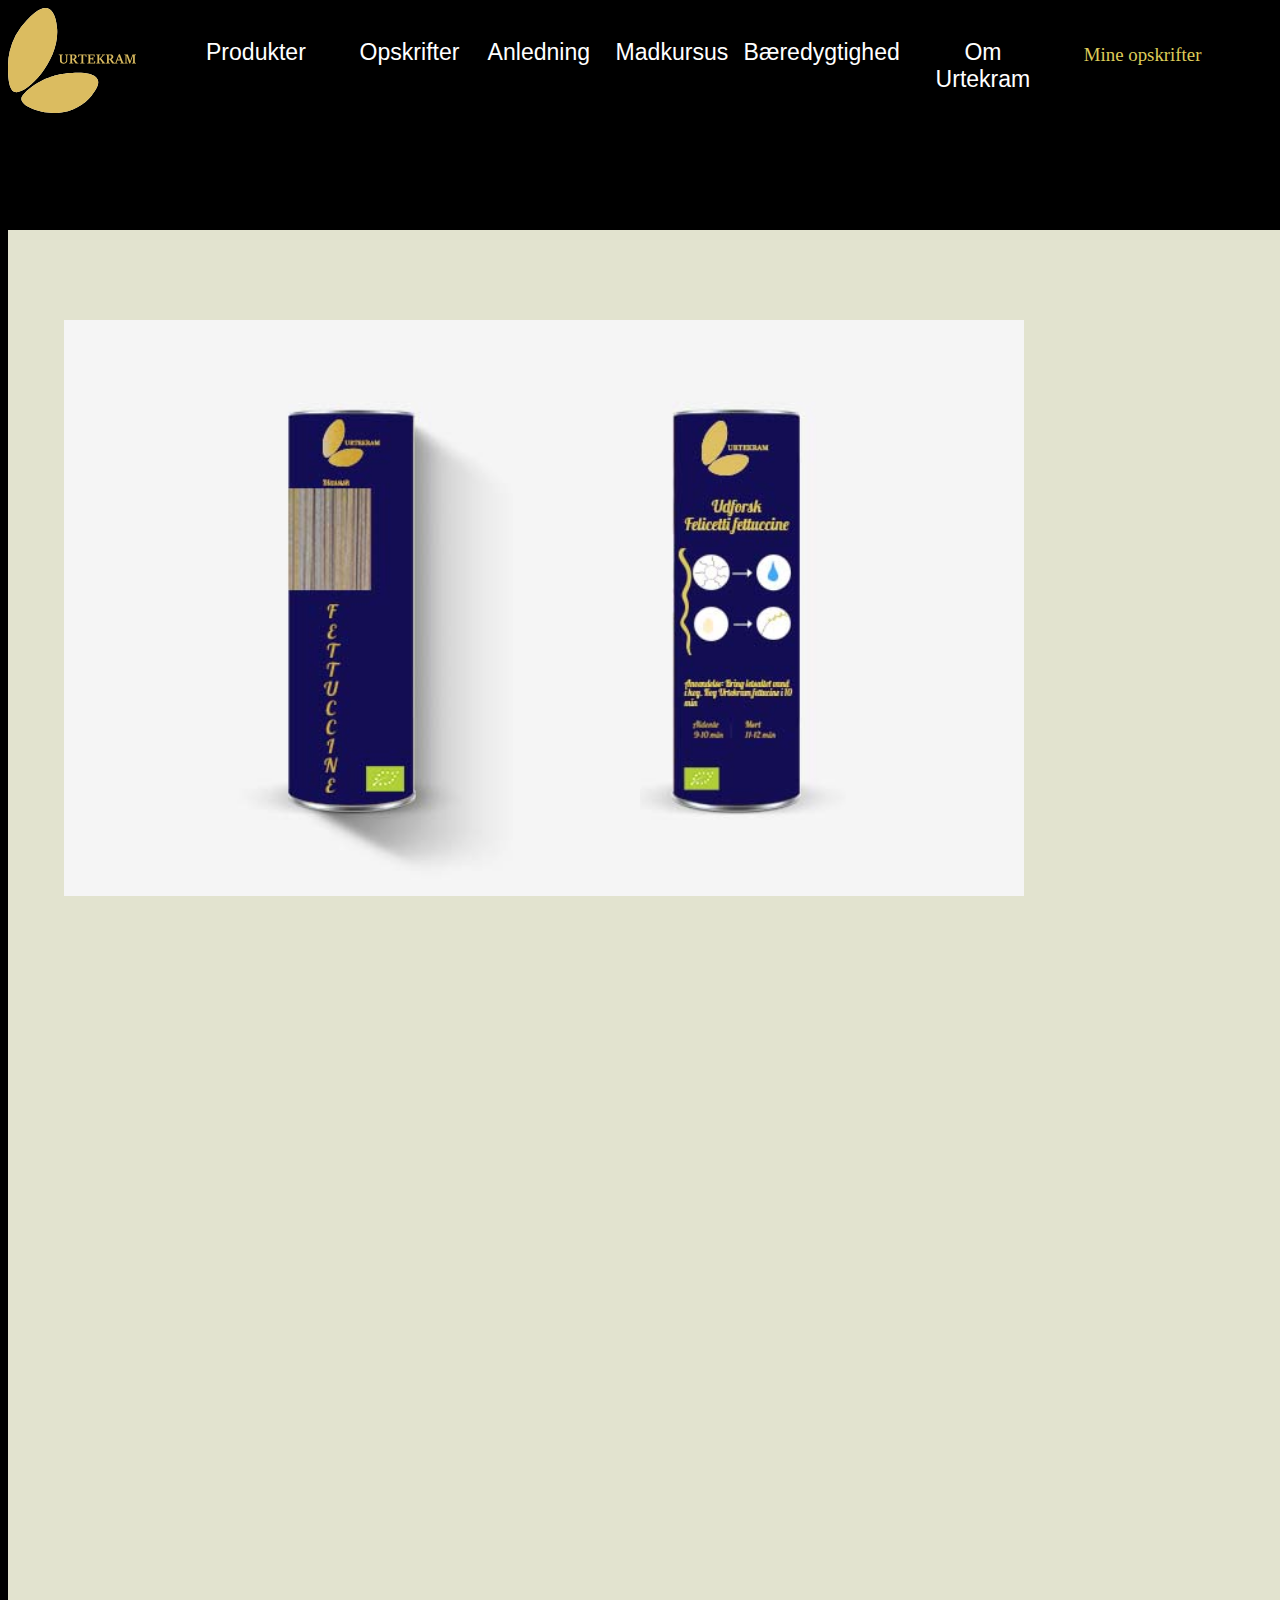
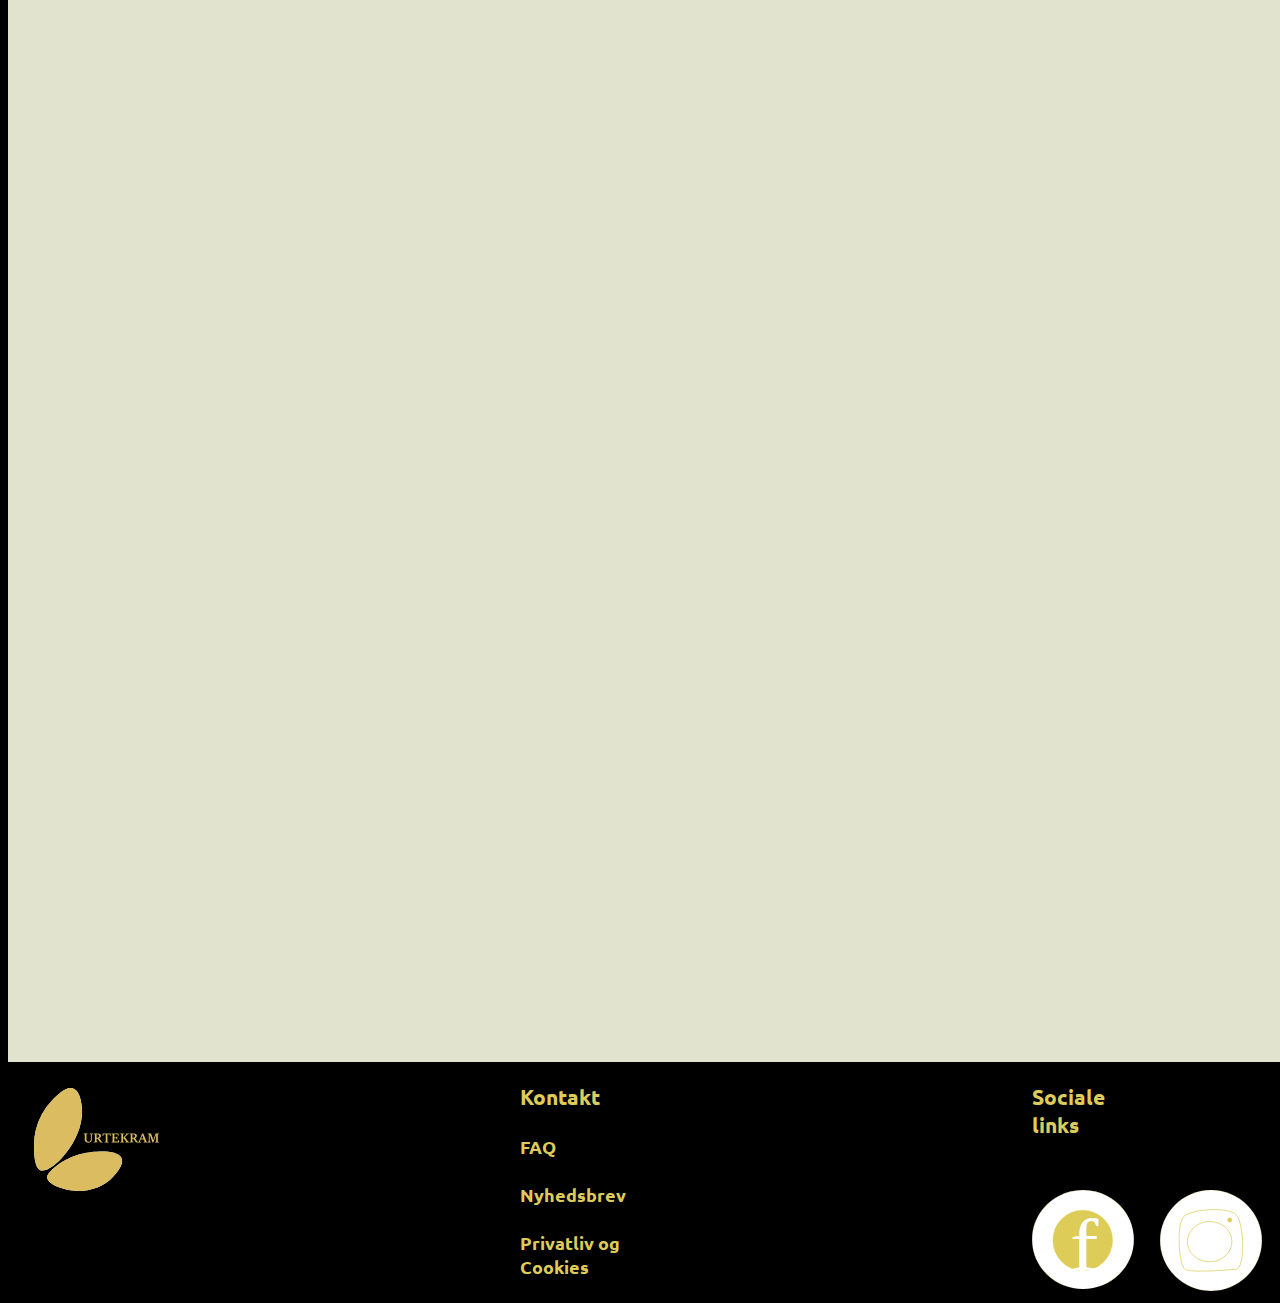
==== Fettuccine.html @ 1981c83d "Updatetorsdag3" ====
<!DOCTYPE html>
<html lang="da">

<head>
  <meta charset="utf-8">

  <title>Urtekram</title>
  <meta name="author" content="Your Name">
  <meta name="description" content="Example">
  <meta name="keywords" content="Urtekram, pasta, Fettuccine, opskrifter, pastaopskrifter, Pasta Alfredo">
  <meta name="viewport" content="width=device-width, initial-scale=1.0">
  <link rel="stylesheet" href="css/style5.css">

  <!--ikon i faneblad / browser -->
  <link rel="icon" type="image/x-icon" href="image/Urtekramlogo.svg" />
</head>

<body class="wrap">


  <header>
    <div class="menu">

      <div class="dropdown">
        <button class="dropbtn">Produkter</button>
        <div class="dropdown-content">
          <a href="#">Bagning</a>
          <a href="#">Dressing & saucer</a>
          <a href="#">Drikkevarer</a>
          <a href="#">Fond</a>
          <a href="#">Frost</a>
          <a href="#">Glutenfri</a>
          <a href="#">Kolonial</a>
          <a href="#">Krydderier</a>
          <a href="#">Olie & eddike</a>
          <a href="#">Snacks</a>
        </div>
      </div>

      <div class="dropdown2">
        <button class="dropbtn2">Opskrifter</button>
        <div class="dropdown-content">
          <a href="#">Familiefavoritter</a>
          <a href="#">Italiensk</a>
          <a href="#">Mexikansk</a>
          <a href="#">Mad på 30 min</a>
          <a href="#">Special kost</a>
          <a href="#">Sæson</a>
          <a href="#">Vegatarisk</a>
          <a href="#">Østen</a>
        </div>
      </div>

      <div class="dropdown3">
        <button class="dropbtn3">Anledning</button>
        <div class="dropdown-content">
          <a href="#">Morgenmad</a>
          <a href="#">Frokost</a>
          <a href="#">Aftensmad</a>
          <a href="#">Dessert</a>
          <a href="#">Gæster</a>
        </div>
      </div>

      <div class="dropdown4">
        <button class="dropbtn4">Madkursus</button>
        <div class="dropdown-content">
          <a href="#">Kursuskalender</a>
          <a href="#">Madlavningskursus</a>
          <a href="#">Online Madlavningskursus</a>
        </div>
      </div>

      <div class="dropdown5">
        <button class="dropbtn5">Bæredygtighed</button>
        <div class="dropdown-content">
          <a href="#">Biodiversitet</a>
          <a href="#">Inspirende innovationer</a>
          <a href="#">Klima</a>
          <a href="#">Økologi</a>
        </div>
      </div>

      <div class="dropdown6">
        <button class="dropbtn6">Om Urtekram</button>
        <div class="dropdown-content">
          <a href="#">Om os</a>
        </div>
      </div>
    </div>


  </header>

  <!-- menupunkter -->


  <!-- logo -->
  <div class="logotop">
    <a href="http://www.urtekram.msfh.dk">
      <img id="logotop" src="image/Urtekramlogo.svg" alt="Urtekram Fettuccine"></a>
  </div>

  <!-- login-ikon -->
  <img src="image/Mineopskrifter.svg" alt="Mine opskrifter" id="mine">

<section id="hvid"></section>

  <section class="beskrivelse">
    <picture>
     <img id="mockup" src="image/produktmuckupforside.jpg" alt="produkt fettuccine">
    </picture>
  </section>

  <section class="beskrivelse1">
    <picture>
     <img id="Mockupb" src="image/produktmockupbagside.jpg" alt="produkt fettuccine bagside">
    </picture>
  </section>

  <section id="blaa">
      <h3 id="ingrediens">Ingredienser</h3>
      <p id="Fettuccine">400 g Urtekram Fettuccine</p>
      </section>


  <!-- footer -->
  <footer class="footer">
    <a href="index.html"> <img id="logobund" src="image/Urtekramlogo.svg" alt="urtekram"></a>
    <article id="kontakt">
      <h3>Kontakt</h3>
      <h4>FAQ</h4>
      <h4>Nyhedsbrev</h4>
      <h4>Privatliv og Cookies</h4>
    </article>

    <article class="social">
      <h3 id="links"> Sociale links</h3>
      <a href="http://www.facebook.dk">
        <img src="image/facebooklogo.svg" alt="Urtekrams's facebook" id="facebook"></a>
      <a href="http://www.instagram.dk">
        <img src="image/instagramlogo.svg" alt="Urtekrams's instagram" id="instagram"></a>
    </article>
  </footer>





</body>

</html>
---- css/style5.css ----
@import url('https://fonts.googleapis.com/css2?family=Ubuntu&display=swap');

:root {

  /* farver */
  --beige: #e2e3cf;

  /* fonte */
--font: 'Ubuntu', sans-serif;
 }

.wrap {
  background: black;
  width: 100vw;
}

header {
  background: black;
  width: 100%;
  position: absolute;
  z-index: 5;
  top: 0;
}

a {
  color: black;
  text-decoration: none;
  font-family: var(--font);
}

a:hover {
  color: yellow;
  text-decoration: none;
}

.dropbtn {
  position: absolute;
  top: 3vw;
  left: 15%;
  color: white;
  font-size: 1.8vw;
  border: none;
  background-color: transparent;
  z-index: 2;
}

.dropdown {
  position: absolute;
  left: 15%;
  display: inline-block;
    z-index: 2;
}

.dropdown-content {
  display: none;
  position: absolute;
  font-size: 1vw;
  background-color: white;
  width: 13vw;
  box-shadow: 0px 8px 16px 0px rgba(0,0,0,0.2);
}

.dropdown-content a {
color: #decc59;
padding: 12px 16px;
text-decoration: none;
display: block;
}

.dropdown-content a:hover {
  background-color: #e2e3cf;
  color: black;
}

.dropdown:hover .dropdown-content {
  position: fixed;
  top: 6vw;
  display: block;
}

.dropdown:hover .dropbtn {color: #decc59;}

.dropbtn2 {
  position: absolute;
  top: 3vw;
  left: 27%;
  color: white;
  font-size: 1.8vw;
  border: none;
  background-color: transparent;
  z-index: 2;
}

.dropdown2 {
  position: absolute;
  left: 27%;
  display: inline-block;
    z-index: 2;
}

.dropdown2:hover .dropdown-content {
  position: fixed;
  top: 6vw;
  display: block;
}

.dropdown2:hover .dropbtn2 {color: #decc59;}

.dropbtn3 {
  position: absolute;
  top: 3vw;
  left: 37%;
  color: white;
  font-size: 1.8vw;
  border: none;
  background-color: transparent;
  z-index: 2;
}

.dropdown3 {
  position: absolute;
  left: 37%;
  display: inline-block;
    z-index: 2;
}

.dropdown3:hover .dropdown-content {
  position: fixed;
  top: 6vw;
  display: block;
}

.dropdown3:hover .dropbtn3 {color: #decc59;}

.dropbtn4 {
  position: absolute;
  top: 3vw;
  left: 47%;
  color: white;
  font-size: 1.8vw;
  border: none;
  background-color: transparent;
  z-index: 2;
}

.dropdown4 {
  position: absolute;
  left: 47%;
  display: inline-block;
    z-index: 2;
}

.dropdown4:hover .dropdown-content {
  position: fixed;
  top: 6vw;
  display: block;
}

.dropdown4:hover .dropbtn4 {color: #decc59;}

.dropbtn5 {
  position: absolute;
  top: 3vw;
  left: 57%;
  color: white;
  font-size: 1.8vw;
  border: none;
  background-color: transparent;
  z-index: 2;
}

.dropdown5 {
  position: absolute;
  left:57%;
  display: inline-block;
    z-index: 2;
}

.dropdown5:hover .dropdown-content {
  position: fixed;
  top: 6vw;
  display: block;
}

.dropdown5:hover .dropbtn5 {color: #decc59;}

.dropbtn6 {
  position: absolute;
  top: 3vw;
  left: 72%;
  color: white;
  font-size: 1.8vw;
  border: none;
  background-color: transparent;
  z-index: 2;
}

.dropdown6 {
  position: absolute;
  left: 72%;
  display: inline-block;
    z-index: 2;
}

.dropdown6:hover .dropdown-content {
  position: fixed;
  top: 7vw;
  display: block;
}

.dropdown6:hover .dropbtn5 {color: #decc59;}

.ul {
  margin: 0;
  padding: 0;
  list-style-type: none;
}

li {
  display: inline;
  margin: 0px 20px 0 0;
    font-family: var(--font);
}



#logotop {
  width: 10vw;
  position: absolute;
  left: 2;
  top: 1;
  z-index: 2;
}

#mine {
  position: absolute;
  width:20vw;
  left:75vw;
  top:1vw;
  z-index: 2;
}

.top{
  background: black;
}

#hvid {
  background-color: #e2e3cf;
  top: 18vw;
  width: 120%;
  height: 190vw;
  position: absolute;
}

#mockup {
  position: absolute;
  width:45vw;
  left:5vw;
  top:25vw;
  z-index: 2;
}

#Mockupb {
  position: absolute;
  width:45vw;
  left:35vw;
  top:25vw;
}

#om {
  background-color: white;
  top: 75vw;
  width: 107%;
  left: 5vw;
  height: 35vw;
  position: absolute;
  z-index: 1;
}

#ingrediens {
   position: absolute;
   font-family: var(--font);
   font-size: 3vw;
   top:0.5vw;
   left:3vw;
}

#Fettuccine  {
  position: absolute;
  font-family: var(--font);
  font-size: 2.5vw;
  top:5.5vw;
  left:3vw;
  right:2vw;
}

#stoeber  {
  position: absolute;
  font-family: var(--font);
  font-size: 2.5vw;
  top:11vw;
  left:3vw;
  right:2vw;
}

#struktur  {
  position: absolute;
  font-family: var(--font);
  font-size: 2.5vw;
  top:14vw;
  left:3vw;
}

#selve  {
  position: absolute;
  font-family: var(--font);
  font-size: 2.5vw;
  top:20vw;
  left:3vw;
}


#aftensmad {
  position: absolute;
  font-family: var(--font);
  font-size: 3vw;
  top:120vw;
  left:6vw;
}


#alfredo {
  position: absolute;
  width:45vw;
  top:130vw;
  left:6vw;
}


#pastalaks {
  position: absolute;
  width:50vw;
  top:130vw;
  left:60vw;
}

#teasertekst1 {
    position: absolute;
    font-family: var(--font);
    font-size: 2.5vw;
    color: black;
    top: 169vw;
    left: 6vw;
    z-index: 5;
}

#her1 {
  position: absolute;
  font-family: var(--font);
  font-size: 2vw;
  color: black;
  top: 175vw;
  left:6vw;
}

#her1:hover {
  transform: scale(1.1);
}

#teasertekst3 {
  position: absolute;
  font-family: var(--font);
  font-size: 2.5vw;
  color: black;
  top: 169vw;
  left: 60vw;
  z-index: 5;
}

#her3 {
  position: absolute;
  font-family: var(--font);
  font-size: 2vw;
  color: black;
  top: 175vw;
  left:60vw;
}

#her3:hover {
  transform: scale(1.1);
}




#logobund {
  position: absolute;
  margin-top: 25vw;
  width: 125px;
  top: -25vw;
  left:2vw;
  z-index: 2;
}


#facebook {
  position: absolute;
  width: 8vw;
  left:80vw;
    z-index: 2;
    top:8vw;
}

#instagram {
  position: absolute;
  width: 8vw;
  left: 90vw;
    z-index: 2;
    top:8vw;
}


.footer {
  position: absolute;
  top: 210vw;
  background: black;
  font-size: 18px;
}

#links {
  position:absolute;
  font-family: var(--font);
  color: #decc59;
  top: -2vw;
  left: 80vw;
  z-index: 5;

}

#kontakt {
  position: absolute;
  font-family: var(--font);
  color: #decc59;
  left:40vw;
  top: -2vw;
}
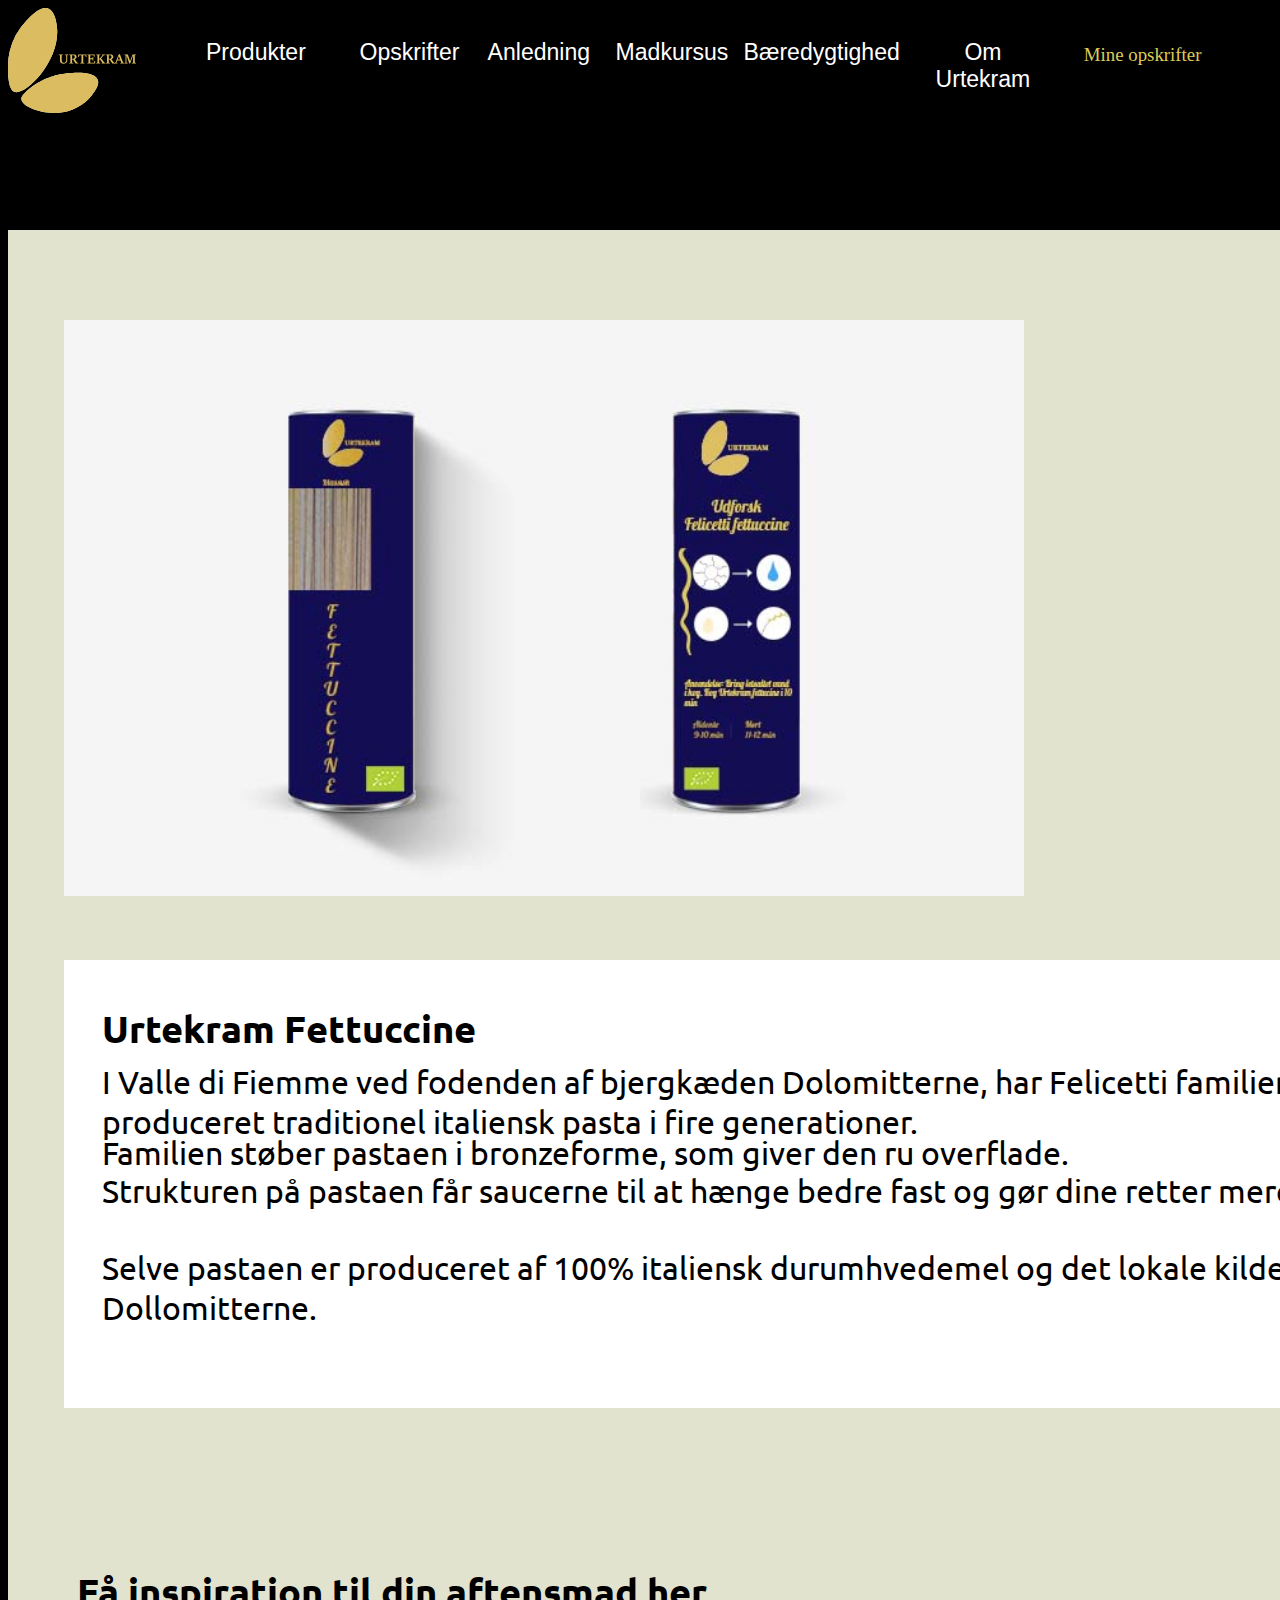
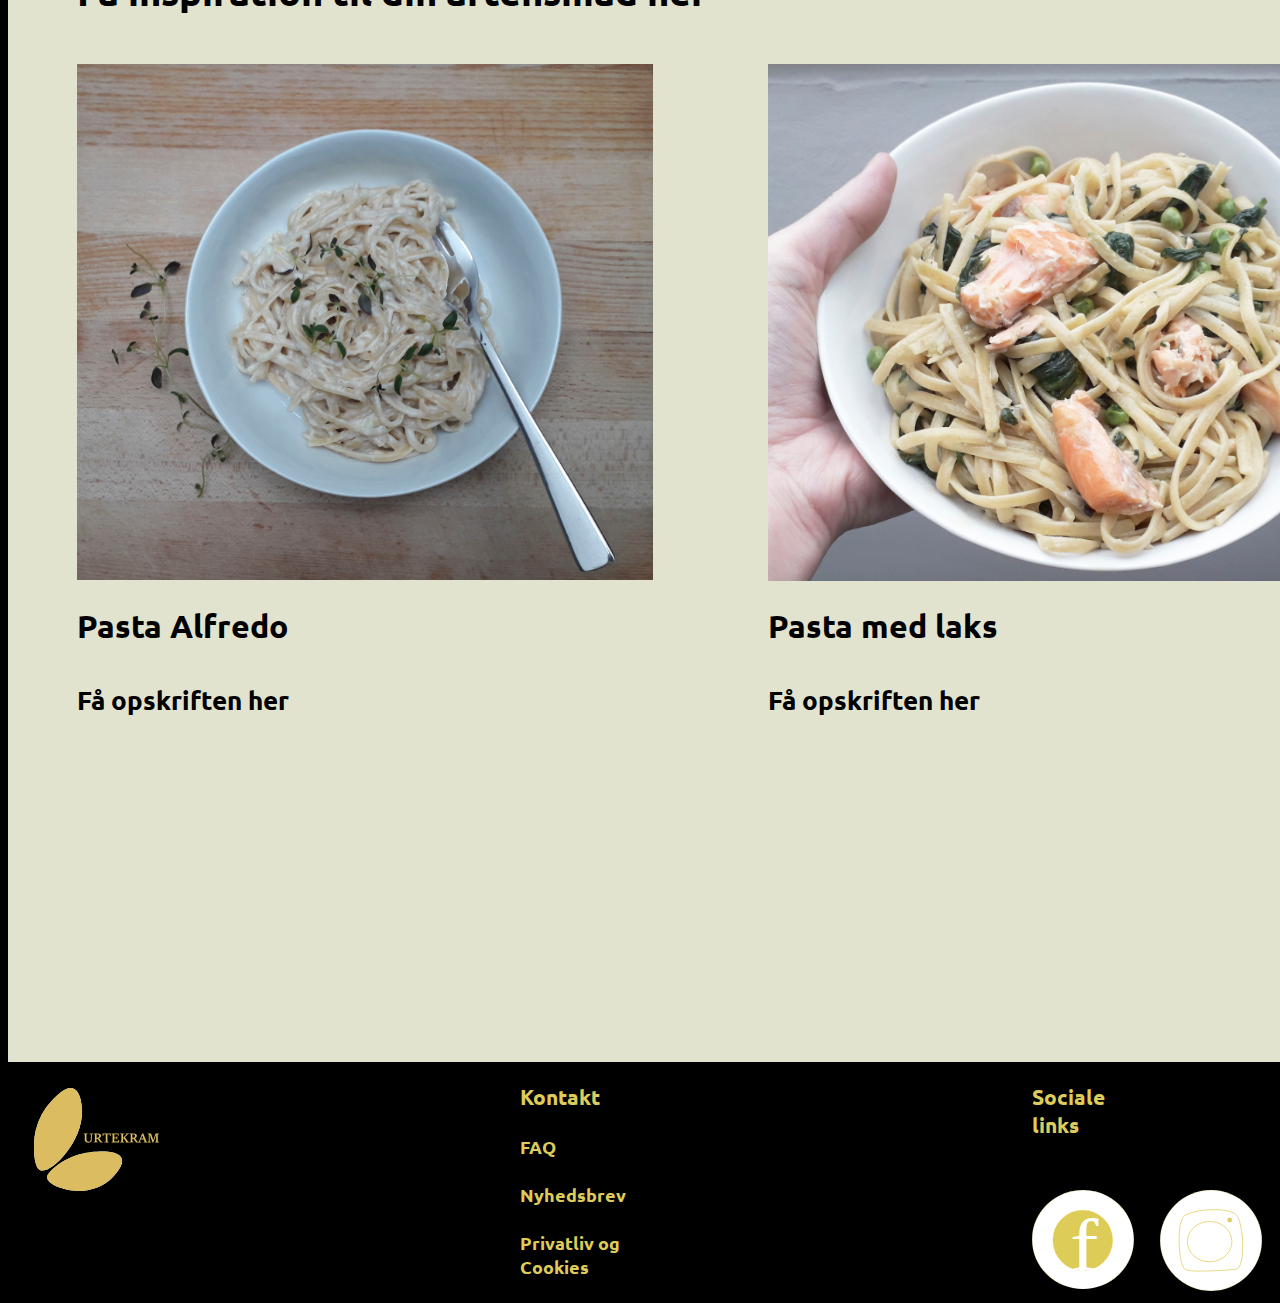
==== commit 893ba970: "Updatetorsdag5" ====
--- a/Fettuccine.html
+++ b/Fettuccine.html
@@ -104,24 +104,70 @@
   <!-- login-ikon -->
   <img src="image/Mineopskrifter.svg" alt="Mine opskrifter" id="mine">
 
-<section id="hvid"></section>
+  <section id="hvid"></section>
+
+  <!--mockupbillder -->
 
   <section class="beskrivelse">
     <picture>
-     <img id="mockup" src="image/produktmuckupforside.jpg" alt="produkt fettuccine">
+      <img id="mockup" src="image/produktmuckupforside.jpg" alt="produkt fettuccine">
     </picture>
   </section>
 
   <section class="beskrivelse1">
     <picture>
-     <img id="Mockupb" src="image/produktmockupbagside.jpg" alt="produkt fettuccine bagside">
+      <img id="Mockupb" src="image/produktmockupbagside.jpg" alt="produkt fettuccine bagside">
     </picture>
   </section>
 
-  <section id="blaa">
-      <h3 id="ingrediens">Ingredienser</h3>
-      <p id="Fettuccine">400 g Urtekram Fettuccine</p>
-      </section>
+  <section id="om">
+    <h3 id="ingrediens">Urtekram Fettuccine</h3>
+    <p id="Fettuccine">I Valle di Fiemme ved fodenden af bjergkæden Dolomitterne, har Felicetti familiens
+      produceret traditionel italiensk pasta i fire generationer.</p>
+    <p id="stoeber">Familien støber pastaen i bronzeforme, som giver den ru overflade.</p>
+    <p id="struktur">Strukturen på pastaen får saucerne til at hænge bedre fast og
+      gør dine retter mere creamet.</p>
+    <p id="selve">Selve pastaen er produceret af 100% italiensk durumhvedemel og det lokale
+      kildevand fra Dollomitterne. </p>
+  </section>
+
+
+  <!--retter med fettuccine -->
+
+  <section id="overskrift">
+    <h2 id="aftensmad">Få inspiration til din aftensmad her</h2>
+  </section>
+
+  <!-- Pasta Alfredo -->
+  <section class="teaser">
+    <article class="beskrivelse">
+      <picture>
+        <a href="#" "https://www.pasta.html"><img id="alfredo" src="image/PastaAlfredo.jpg" alt="Pasta Alfredo"></a>
+      </picture>
+      <h4 id="teasertekst1">Pasta Alfredo</h4>
+    </article>
+    <article class="Opskrift">
+    <a href="#" "https://www.pasta.html"><h5 id="her1"> Få opskriften her</h5></a>
+    </article>
+  </section>
+
+  <!-- Pasta med laks -->
+  <section class="teaser">
+    <article class="beskrivelse">
+      <picture>
+        <a href="#"><img id="pastalaks" src="image/pastamedlaks.jpg" alt="Pasta med laks"></a>
+      </picture>
+      <h4 id=teasertekst3>Pasta med laks</h4>
+    </article>
+    <article class="Opskrift">
+      <h5 id="her3"> Få opskriften her</h5>
+    </article>
+  </section>
+
+
+
+
+
 
 
   <!-- footer -->
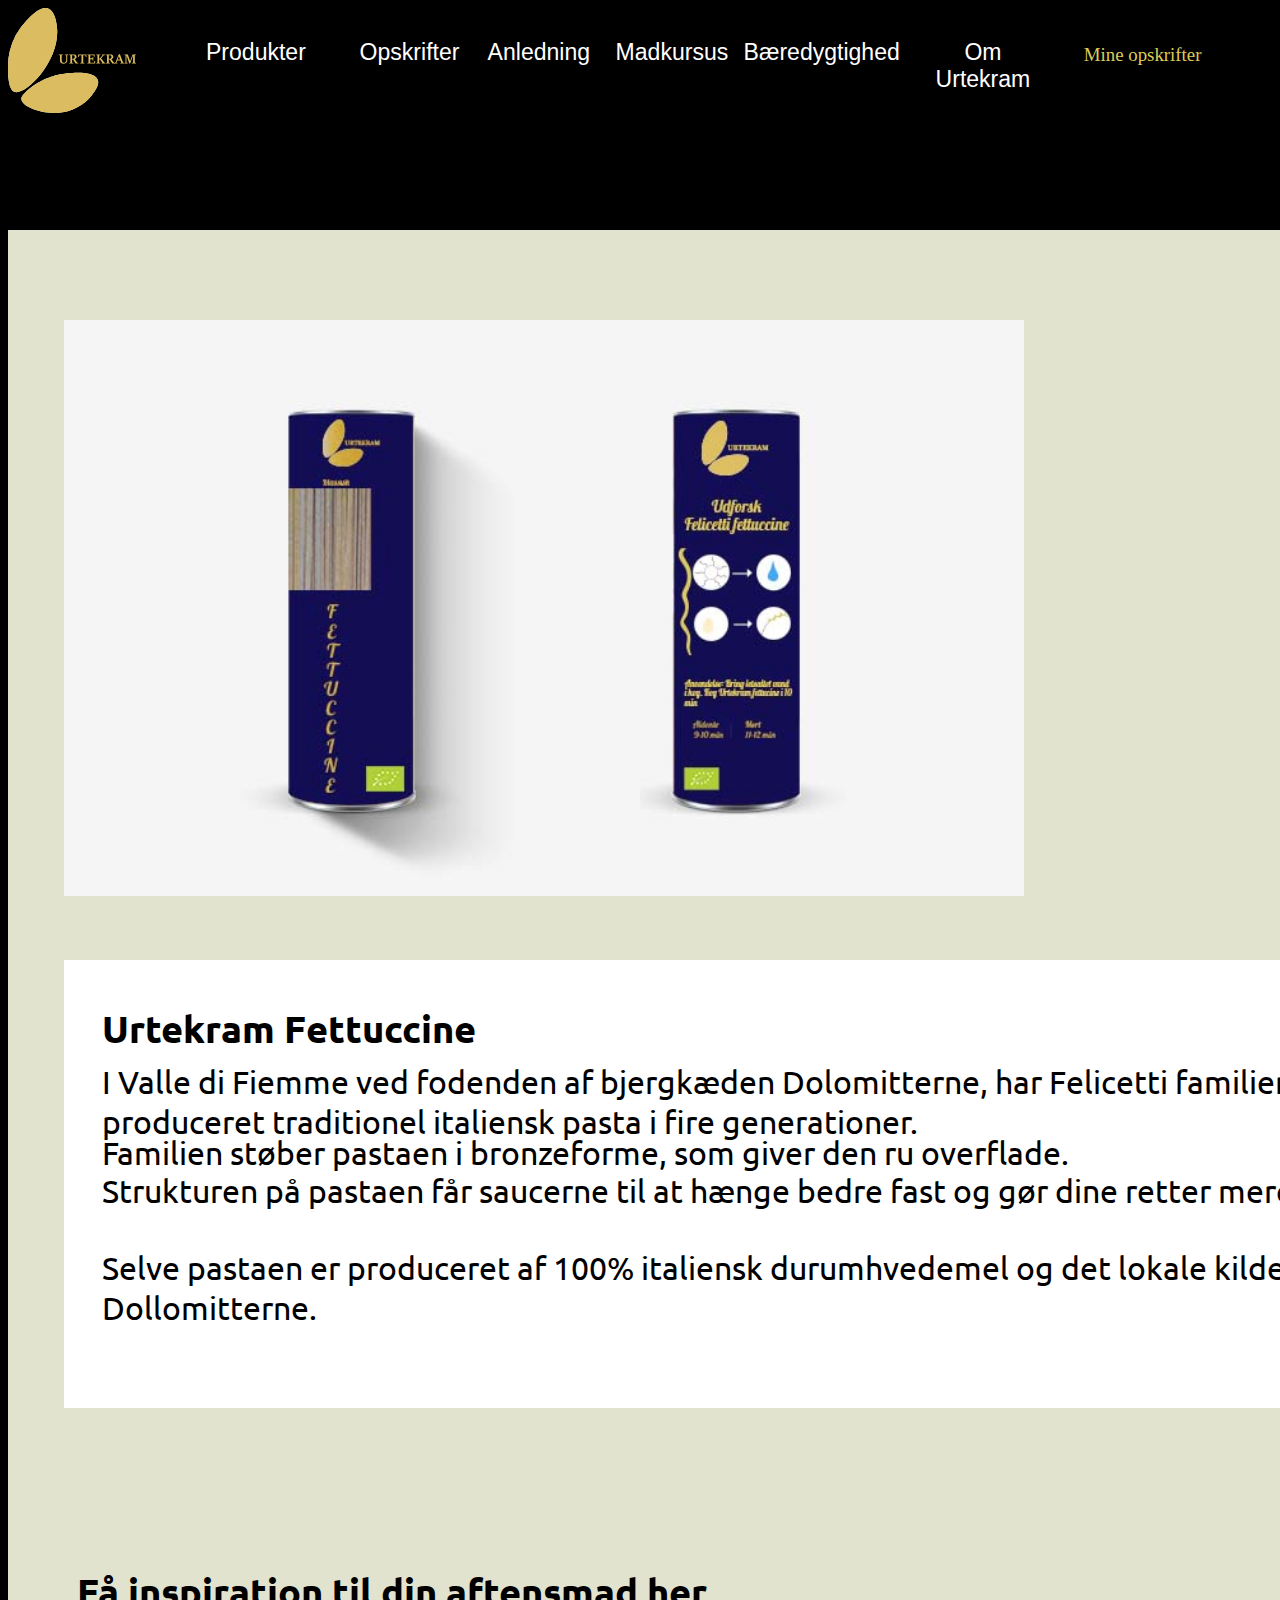
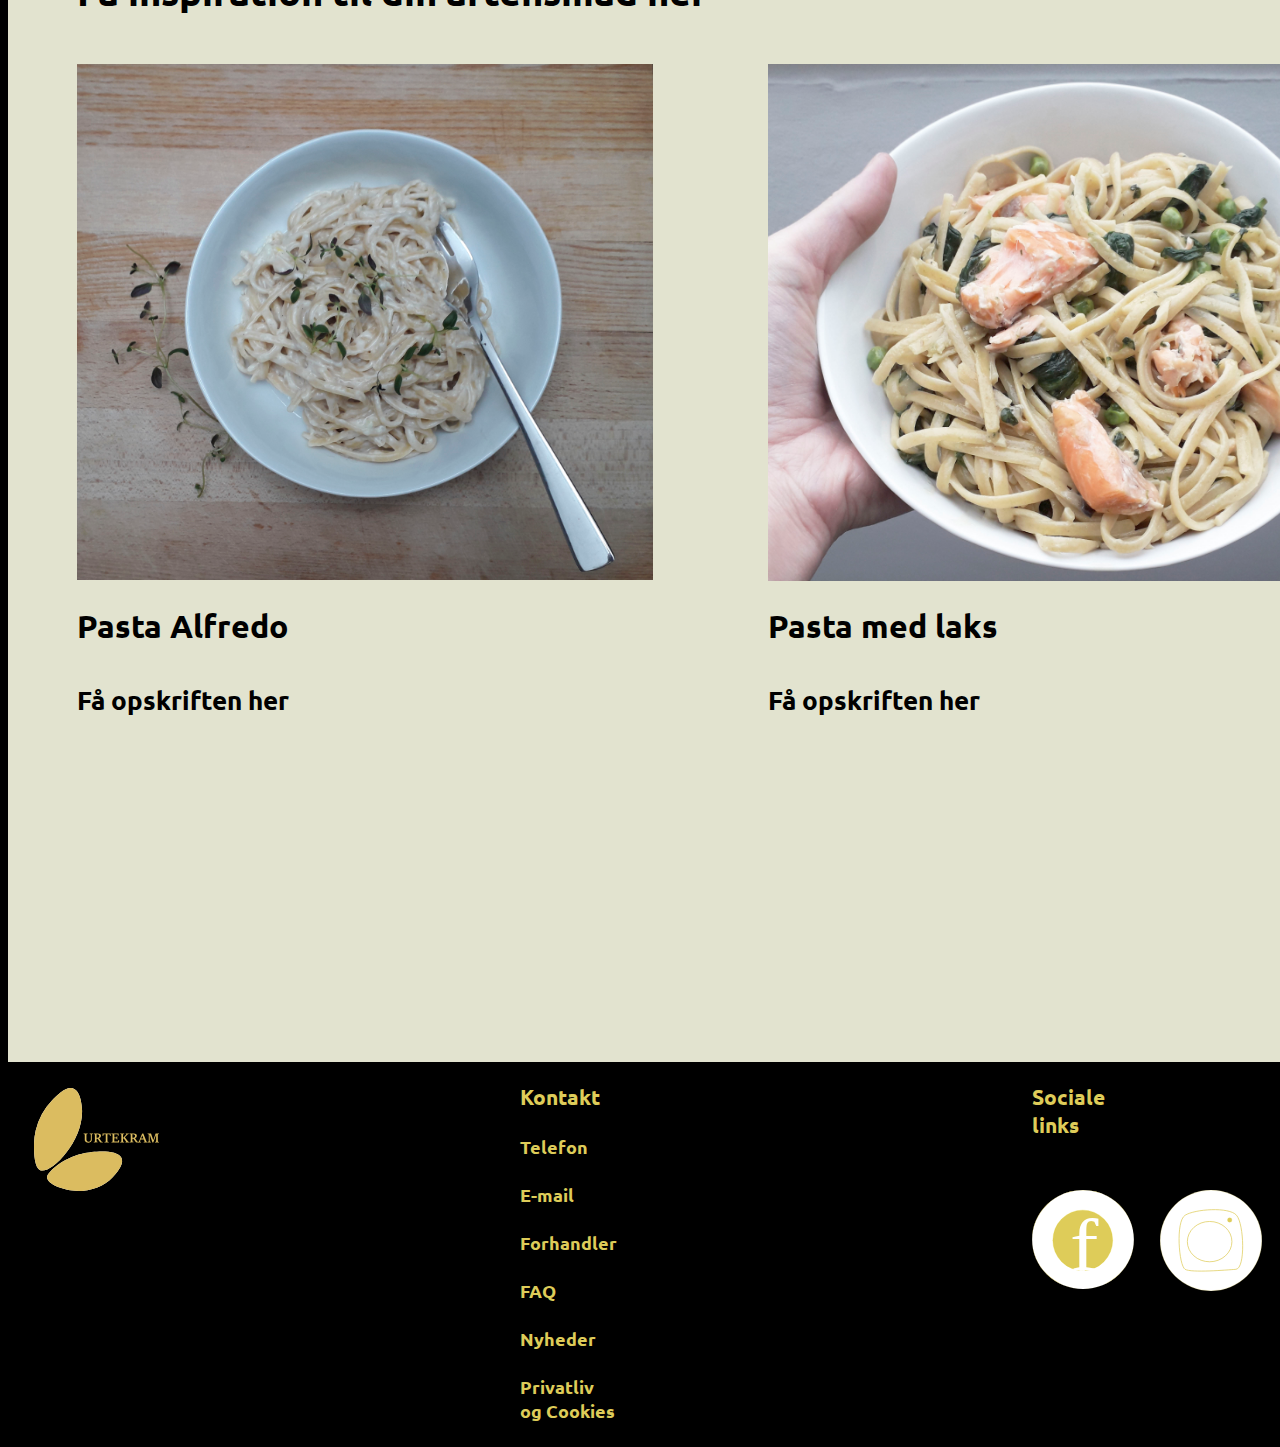
==== commit f072f1ac: "UpdateS1" ====
--- a/Fettuccine.html
+++ b/Fettuccine.html
@@ -175,8 +175,11 @@
     <a href="index.html"> <img id="logobund" src="image/Urtekramlogo.svg" alt="urtekram"></a>
     <article id="kontakt">
       <h3>Kontakt</h3>
+      <h4>Telefon</h4>
+      <h4>E-mail</h4>
+      <h4>Forhandler</h4>
       <h4>FAQ</h4>
-      <h4>Nyhedsbrev</h4>
+      <h4>Nyheder</h4>
       <h4>Privatliv og Cookies</h4>
     </article>
 
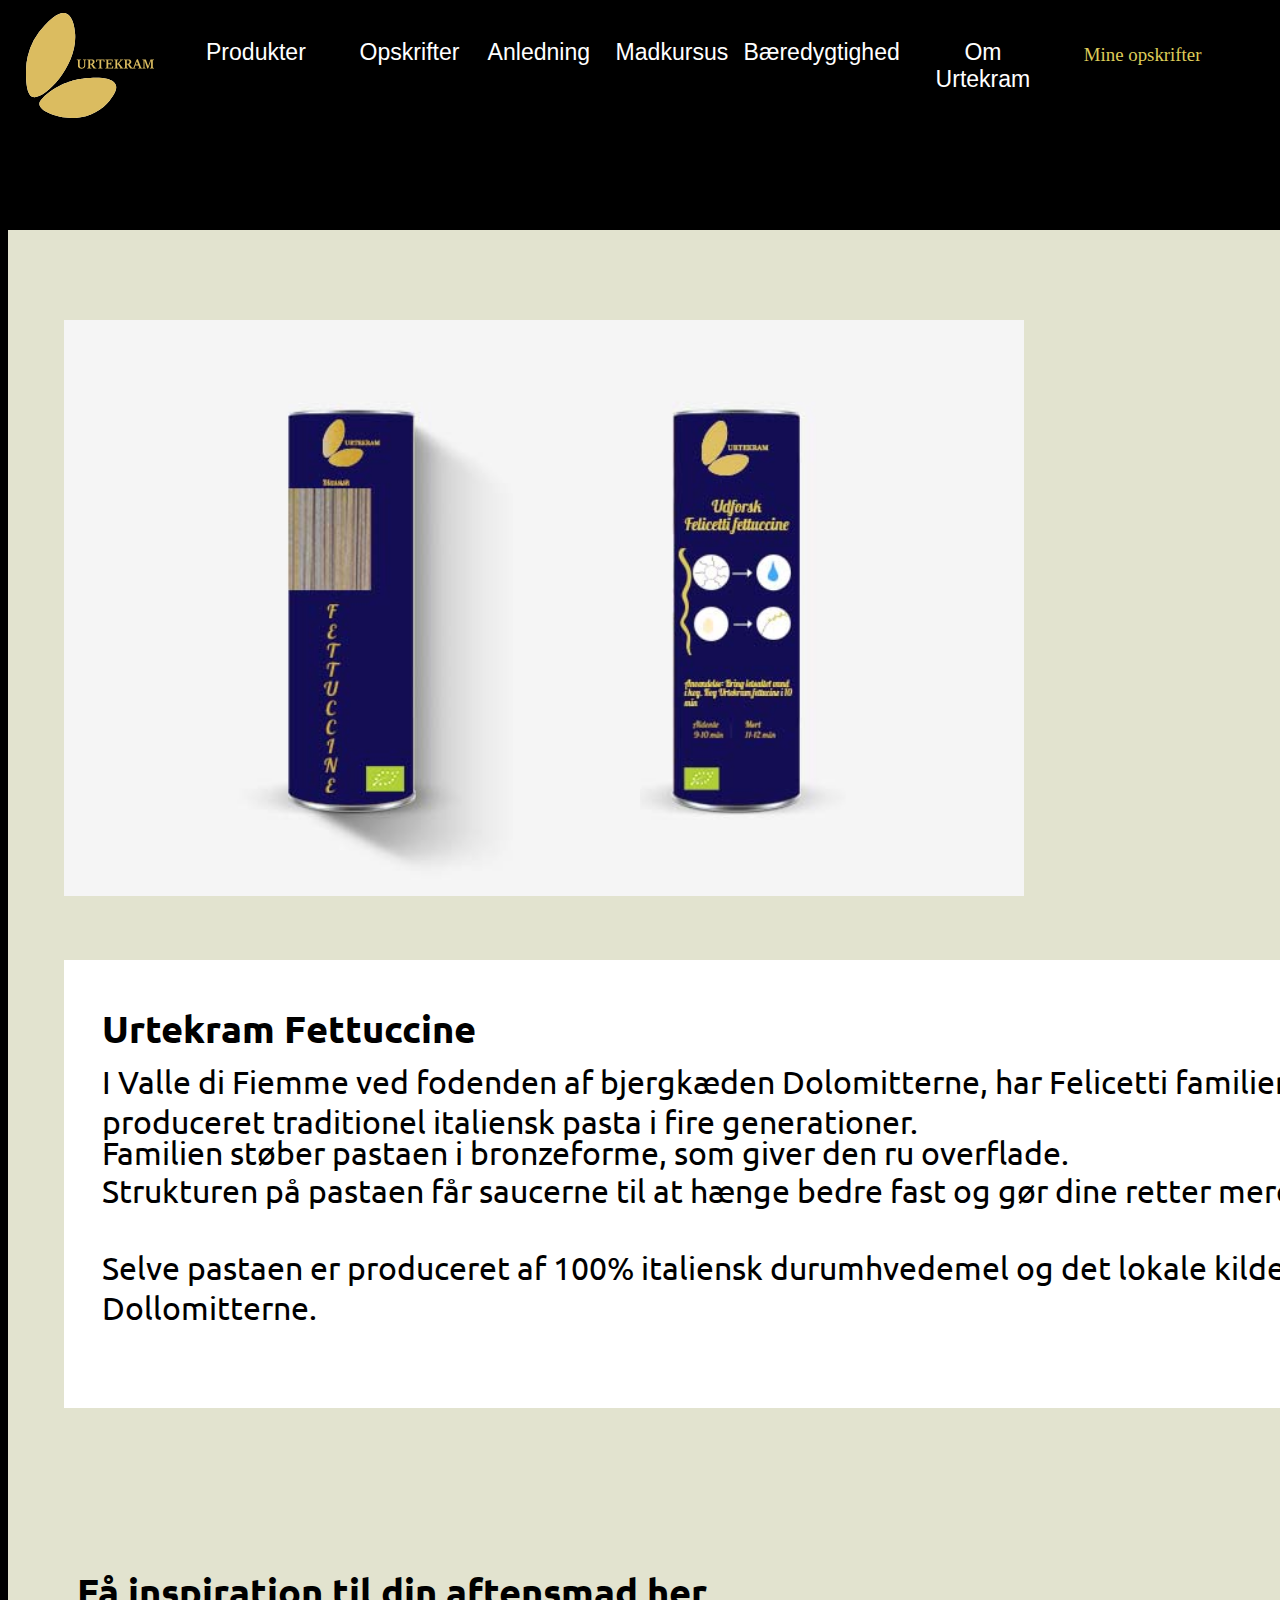
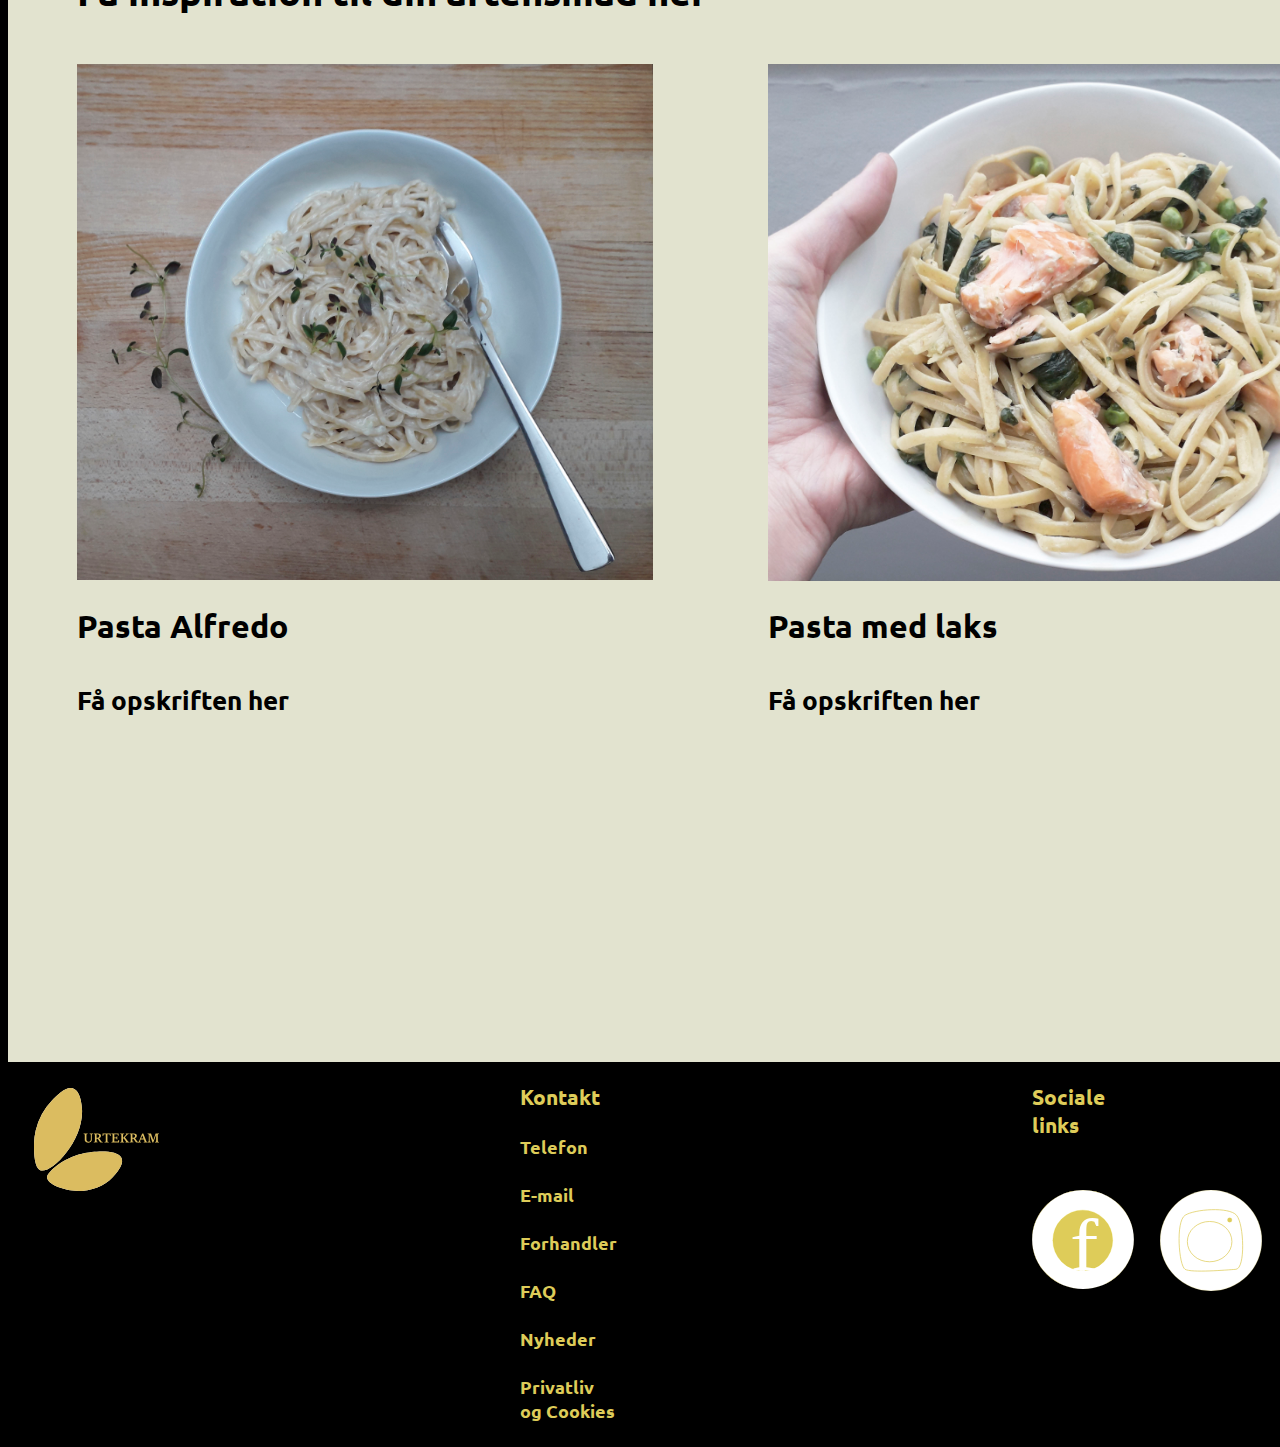
==== commit 027a84ed: "updateS12" ====
--- a/Fettuccine.html
+++ b/Fettuccine.html
@@ -7,7 +7,7 @@
   <title>Urtekram</title>
   <meta name="author" content="Your Name">
   <meta name="description" content="Example">
-  <meta name="keywords" content="Urtekram, pasta, Fettuccine, opskrifter, pastaopskrifter, Pasta Alfredo">
+  <meta name="keywords" content="Urtekram, pasta, Fettuccine, emballage, produkt">
   <meta name="viewport" content="width=device-width, initial-scale=1.0">
   <link rel="stylesheet" href="css/style5.css">
 
@@ -142,12 +142,12 @@
   <section class="teaser">
     <article class="beskrivelse">
       <picture>
-        <a href="#" "https://www.pasta.html"><img id="alfredo" src="image/PastaAlfredo.jpg" alt="Pasta Alfredo"></a>
+        <img id="alfredo" src="image/PastaAlfredo.jpg" alt="Pasta Alfredo">
       </picture>
-      <h4 id="teasertekst1">Pasta Alfredo</h4>
+      <a href="pasta.html"><h4 id="teasertekst1">Pasta Alfredo</h4></a>
     </article>
     <article class="Opskrift">
-    <a href="#" "https://www.pasta.html"><h5 id="her1"> Få opskriften her</h5></a>
+    <a href="pasta.html"><h5 id="her1"> Få opskriften her</h5></a>
     </article>
   </section>
 
@@ -155,7 +155,7 @@
   <section class="teaser">
     <article class="beskrivelse">
       <picture>
-        <a href="#"><img id="pastalaks" src="image/pastamedlaks.jpg" alt="Pasta med laks"></a>
+       <img id="pastalaks" src="image/pastamedlaks.jpg" alt="Pasta med laks">
       </picture>
       <h4 id=teasertekst3>Pasta med laks</h4>
     </article>
--- a/css/style5.css
+++ b/css/style5.css
@@ -227,8 +227,8 @@
 #logotop {
   width: 10vw;
   position: absolute;
-  left: 2;
-  top: 1;
+  left: 2vw;
+  top: 1vw;
   z-index: 2;
 }
 
@@ -254,7 +254,7 @@
 
 #mockup {
   position: absolute;
-  width:45vw;
+  width: 45vw;
   left:5vw;
   top:25vw;
   z-index: 2;
